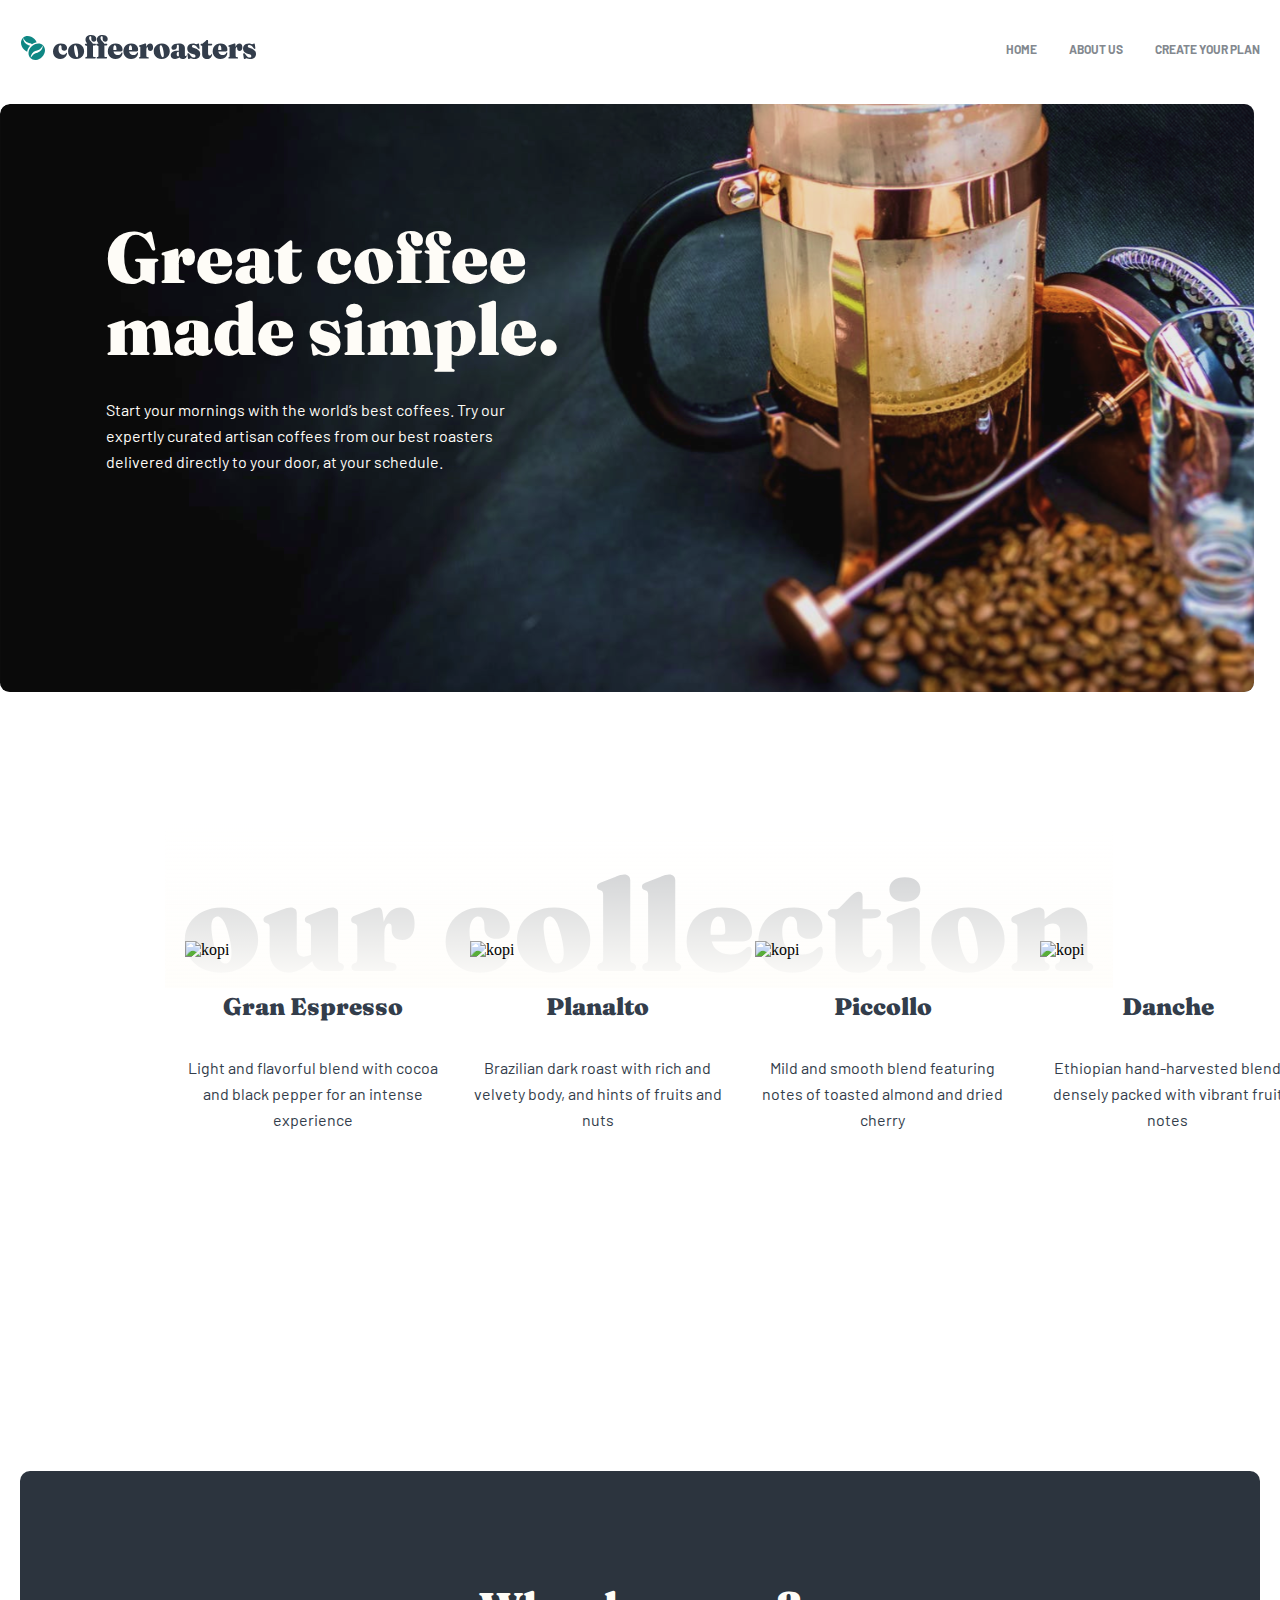
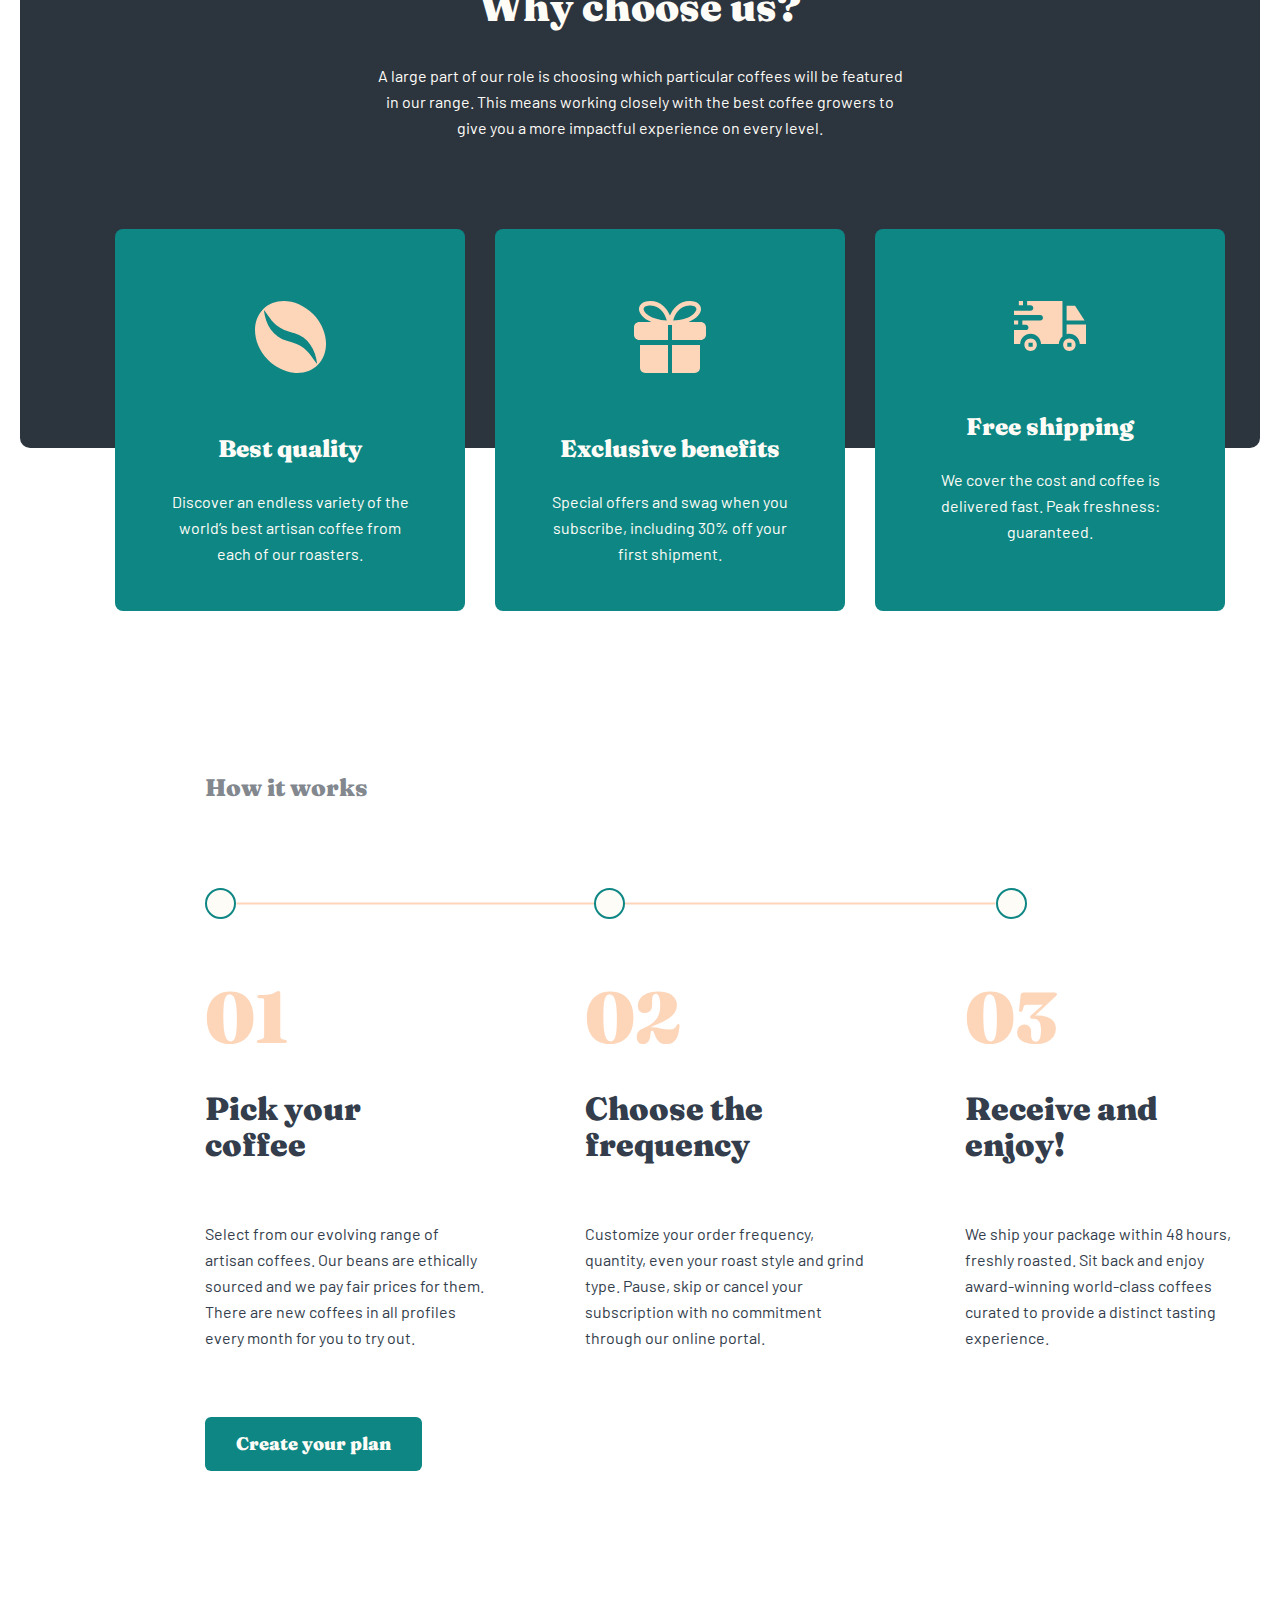
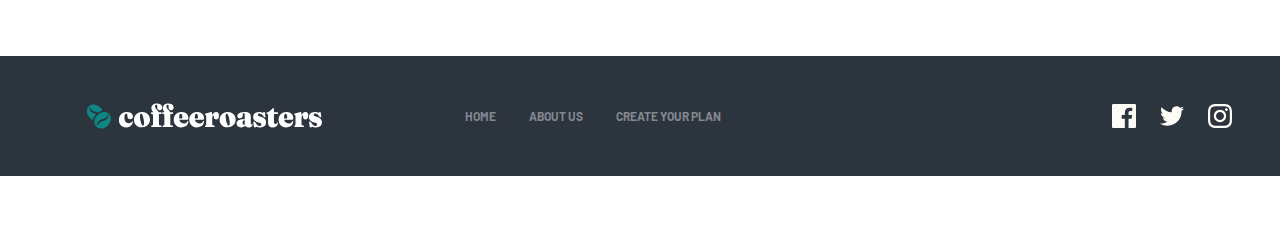
==== index.html @ dc39ba80 "first commit" ====
<!DOCTYPE html>
<html lang="en">

<head>
    <meta charset="UTF-8">
    <meta http-equiv="X-UA-Compatible" content="IE=edge">
    <meta name="viewport" content="width=device-width, initial-scale=1.0">
    <link rel="preconnect" href="https://fonts.googleapis.com">
    <link rel="preconnect" href="https://fonts.gstatic.com" crossorigin>
    <link
        href="https://fonts.googleapis.com/css2?family=Barlow:wght@400;700&family=Fraunces:opsz,wght@9..144,400;9..144,500;9..144,600;9..144,700;9..144,900&family=Libre+Franklin:wght@400;500&family=Montserrat:wght@400;500;600;700&family=Plus+Jakarta+Sans:wght@400;500;700&family=Poppins:wght@400;600;700&family=Rubik:wght@400;500;700&family=Source+Serif+Pro:wght@400;700&family=Tenor+Sans&display=swap"
        rel="stylesheet">

    <link rel="stylesheet" href="./scss/main.css">
    <title>COFFEEROASTERS</title>
</head>

<body>

    <header class="header">
        <div class="container header__box">
            <a class="header__logo" href="#"><img src="./img/logoheader.svg" alt="logo"></a>

            <nav class="nav">
                <ul class="nav__list">
                    <li><a class="nav__item" href="#">HOME</a></li>
                    <li><a class="nav__item" href="#">ABOUT US</a></li>
                    <li><a class="nav__item" href="#">CREATE YOUR PLAN</a></li>
                    <li class="burger"><a href="#"><img src="./img/burger.svg" alt="burger"></a></li>
                </ul>
            </nav>
        </div>
    </header>

    <main class="container main_home">
        <div class="bac-img">
            <h2>Great coffee
                made simple.</h2>
            <p>Start your mornings with the world’s best coffees. Try our expertly curated artisan coffees from our best
                roasters delivered directly to your door, at your schedule.</p>

            <!-- <div class="btn-div">
                <a class="header-btn" href="#">Create your plan</a>
            </div> -->

        </div>
    </main>


    <section class="collc">
        <div class=" collection container">

            <div class="coffe-our-collection">
                <div class="coffe-card">
                    <img src="../8_uy_ishi/img/kopi1.svg" alt="kopi">
                    <div>
                        <h4>Gran Espresso</h4>
                        <p>Light and flavorful blend with cocoa and black pepper for an intense experience</p>
                    </div>

                </div>

                <div class="coffe-card">
                    <img src="../8_uy_ishi/img/kopi2.svg" alt="kopi">
                    <div>
                    <h4>Planalto</h4>
                    <p>Brazilian dark roast with rich and velvety body, and hints of fruits and nuts</p> 
                </div>

                </div>

                <div class="coffe-card">
                    <img src="../8_uy_ishi/img/kopi3.svg" alt="kopi">
                    <div>
                    <h4>Piccollo</h4>
                    <p>Mild and smooth blend featuring notes of toasted almond and dried cherry</p>
                </div>

                </div>

                <div class="coffe-card">
                    <img src="../8_uy_ishi/img/kopi4.svg" alt="kopi">
                    <div>
                    <h4>Danche</h4>
                    <p>Ethiopian hand-harvested blend densely packed with vibrant fruit notes</p>
                </div>

                </div>
            </div>
        </div>

    </section>






    <section class="questions container">

        <div class="quest">
            <h3>Why choose us?</h3>
            <p>A large part of our role is choosing which particular coffees will be featured
                in our range. This means working closely with the best coffee growers to give
                you a more impactful experience on every level.</p>

        </div>
        <div class="question_div_card">
            <div class="question_card">
                <img src="./img/coffee-bean.svg" alt="coffe">
                <div>
                    <h6>Best quality</h6>
                <p>Discover an endless variety of the world’s best artisan coffee from each of our roasters.</p>
                </div>
            </div>

            <div class="question_card">
                <img src="./img/prise.svg" alt="coffe">
                <div>
                    <h6>Exclusive benefits</h6>
                <p>Special offers and swag when you subscribe, including 30% off your first shipment.</p>
                </div>
            </div>

            <div class="question_card">
                <img src="./img/dostafka.svg" alt="coffe">
                <div>
                    <h6>Free shipping</h6>
                <p>We cover the cost and coffee is delivered fast. Peak freshness: guaranteed.</p>
                </div>
            </div>
        </div>

    </section>




    <section class="coffe_works container">
        <h3>How it works</h3>
        <div class="imgs_div">
            <img src="./img/Oval.svg" alt="oval">
            <img class="path" src="./img/Path.svg" alt="oval">
            <img class="midle" src="./img/Oval.svg" alt="oval">
            <img src="./img/Oval.svg" alt="oval">
        </div>
        <div class="numbers_div">
            <div class="numbers_card">
                <h2>01</h2>

                <h5> Pick your coffee</h5>

                <p>Select from our evolving range of artisan coffees. Our beans are ethically sourced and we pay fair
                    prices for them. There are new coffees in all profiles every month for you to try out.</p>
            </div>

            <div class="numbers_card">
                <h2>02</h2>

                <h5> Choose the frequency</h5>

                <p>Customize your order frequency, quantity, even your roast style and grind type. Pause, skip or cancel
                    your subscription with no commitment through our online portal.</p>
            </div>

            <div class="numbers_card">
                <h2>03</h2>

                <h5> Receive and enjoy!</h5>

                <p>We ship your package within 48 hours, freshly roasted. Sit back and enjoy award-winning world-class
                    coffees curated to provide a distinct tasting experience.</p>
            </div>
        </div>

        <div class="btn-div">
            <a class="work-btn" href="#">Create your plan</a>
        </div>

    </section>






    <footer class="footer container">


        <div class="footer_div">

            <img src="./img/logofooter.svg" alt="logo">

            <nav class="nav">
                <ul class="nav__list_footer">
                    <li><a class="nav__item_footer" href="#">HOME</a></li>
                    <li><a class="nav__item_footer" href="#">ABOUT US</a></li>
                    <li><a class="nav__item_footer" href="#">CREATE YOUR PLAN</a></li>

                </ul>
            </nav>

            <div class="linkslar">
                <img src="./img/fasebook.svg" alt="fasebook">
                <img src="./img/twitter.svg" alt="fasebook">
                <img src="./img/insta.svg" alt="fasebook">

            </div>


        </div>



    </footer>











</body>

</html>
---- scss/main.css ----
body {
  margin: 0;
  padding: 0;
}

a {
  text-decoration: none;
}

li {
  list-style: none;
}

.container {
  margin: 0 auto;
  padding: 0 20px;
  max-width: 1300px;
}

.header {
  padding-bottom: 30px;
}
.header .header__box {
  display: flex;
  justify-content: space-between;
  align-items: center;
  padding-top: 24px;
}
.header .header__box .nav .nav__list {
  display: flex;
  gap: 32px;
}
.header .header__box .nav .nav__list .burger {
  display: none;
}
.header .header__box .nav .nav__list .nav__item {
  list-style: none;
  font-family: "Barlow";
  font-style: normal;
  font-weight: 700;
  font-size: 12px;
  line-height: 15px;
  color: #83888F;
  margin: 0;
}
.header .header__box .nav .nav__list .nav__item:hover {
  color: #333D4B;
  font-weight: 700;
}

@media (max-width: 590px) {
  .header .header__box {
    justify-content: center;
    padding: 0;
    padding-top: 20px;
  }
  .header .header__box .nav .nav__list .nav__item {
    display: none;
  }
  .header .header__box .nav .nav__list .burger {
    display: block;
  }
}
.main_home {
  background: url(../img/bacraundsvg.svg);
  height: 600px;
  background-size: 98%;
  background-repeat: no-repeat;
  border-radius: 10px;
  padding-top: 117px;
  margin: 0 auto;
}
.main_home .bac-img h2 {
  font-family: "Fraunces";
  font-style: normal;
  font-weight: 900;
  font-size: 72px;
  line-height: 72px;
  color: #FEFCF7;
  width: 493px;
  padding-left: 86px;
  margin: 0;
}
.main_home .bac-img p {
  font-family: "Barlow";
  font-style: normal;
  font-weight: 400;
  font-size: 16px;
  line-height: 26px;
  color: #FEFCF7;
  width: 405px;
  padding: 32px 0px 0px 86px;
  margin: 0;
}
.main_home .bac-img .btn-div {
  padding: 71px 0px 0px 86px;
}
.main_home .bac-img .btn-div .header-btn {
  font-family: "Fraunces";
  font-style: normal;
  font-weight: 900;
  font-size: 18px;
  line-height: 25px;
  text-align: center;
  color: #FEFCF7;
  padding: 15px 31px 16px 31px;
  background-color: #0E8784;
  border-radius: 6px;
}
.main_home .bac-img .btn-div .header-btn:hover {
  background-color: #66D2CF;
}

@media (max-width: 920px) {
  .main_home {
    padding-top: 17px;
    background: url(../img/bacraundsvg.svg);
    height: 400px;
    background-size: 98%;
    background-repeat: no-repeat;
    border-radius: 10px;
  }
  .main_home .bac-img h2 {
    font-size: 48px;
    line-height: 48px;
    color: #FEFCF7;
    width: 329px;
    padding-left: 56px;
    margin: 0;
  }
  .main_home .bac-img p {
    font-size: 15px;
    line-height: 25px;
    color: #FEFCF7;
    width: 398px;
    padding: 24px 0px 0px 58px;
    margin: 0;
  }
  .main_home .bac-img .btn-div {
    padding: 55px 0px 0px 58px;
  }
}
@media (max-width: 590px) {
  .main_home {
    padding-top: 100px;
    background: url(../img/phonebag.svg);
    width: 377px;
    background-size: 100%;
    background-repeat: no-repeat;
    border-radius: 10px;
  }
  .main_home .bac-img h2 {
    font-size: 48px;
    line-height: 48px;
    color: #FEFCF7;
    width: 329px;
    padding-left: 20px;
    margin: 0;
  }
  .main_home .bac-img p {
    font-size: 15px;
    line-height: 25px;
    color: #FEFCF7;
    width: 398px;
    padding: 24px 0px 0px 20px;
    margin: 0;
  }
  .main_home .bac-img .btn-div {
    padding: 55px 0px 0px 20px;
  }
}
.footer {
  padding: 200px 0px 50px 0px;
}
.footer .footer_div {
  width: 1280px;
  height: 120px;
  background-color: #2C343E;
  display: flex;
  align-items: center;
  padding-left: 86px;
}
.footer .footer_div img {
  height: 26px;
  width: 236px;
  padding-right: 103px;
}
.footer .footer_div .nav .nav__list_footer {
  display: flex;
  gap: 33px;
}
.footer .footer_div .nav .nav__list_footer .nav__item_footer {
  list-style: none;
  font-family: "Barlow";
  font-style: normal;
  font-weight: 700;
  font-size: 12px;
  line-height: 15px;
  color: #83888F;
  margin: 0;
}
.footer .footer_div .nav .nav__list_footer .nav__item_footer:hover {
  color: #FEFCF7;
  font-weight: 700;
}
.footer .footer_div .linkslar {
  display: flex;
  width: 120px;
  gap: 24px;
  padding-left: 391px;
}
.footer .footer_div .linkslar img {
  width: 24px;
  height: 24px;
  margin: 0;
  padding: 0;
}

@media (max-width: 920px) {
  .footer {
    padding: 120px 0px 70px 0px;
  }
  .footer .footer_div {
    width: 687px;
    height: 270px;
    display: grid;
    grid-template-columns: auto;
    justify-content: center;
    text-align: center;
  }
  .footer .footer_div img {
    height: 26px;
    width: 236px;
    padding: 0;
    padding-bottom: 10px;
    padding-left: 30px;
    justify-content: center;
    text-align: center;
  }
  .footer .footer_div .nav .nav__list_footer {
    display: flex;
    gap: 23px;
    padding: 0;
    justify-content: center;
  }
  .footer .footer_div .nav .nav__list_footer .nav__item_footer {
    list-style: none;
    font-family: "Barlow";
    font-style: normal;
    font-weight: 700;
    font-size: 12px;
    line-height: 15px;
    color: #83888F;
    margin: 0;
  }
  .footer .footer_div .nav .nav__list_footer .nav__item_footer:hover {
    color: #FEFCF7;
    font-weight: 700;
  }
  .footer .footer_div .linkslar {
    display: flex;
    width: 120px;
    gap: 24px;
    margin: 0 auto;
    padding: 0;
    padding-left: 0px;
    justify-content: center;
  }
  .footer .footer_div .linkslar img {
    width: 24px;
    height: 24px;
    margin: 0;
    padding: 0;
  }
}
@media (max-width: 590px) {
  .footer {
    padding: 120px 0px 70px 40px;
  }
  .footer .footer_div {
    width: 307px;
    height: 346px;
    display: grid;
    grid-template-columns: auto;
    justify-content: center;
    text-align: center;
  }
  .footer .footer_div img {
    height: 26px;
    width: 236px;
    padding: 0;
    padding-bottom: 0px;
    padding-left: 0px;
    padding-right: 90px;
    justify-content: center;
    text-align: center;
  }
  .footer .footer_div .nav .nav__list_footer {
    display: grid;
    grid-template-columns: auto;
    gap: 23px;
    padding: 0;
    justify-content: center;
  }
  .footer .footer_div .nav .nav__list_footer .nav__item_footer {
    list-style: none;
    font-family: "Barlow";
    font-style: normal;
    font-weight: 700;
    font-size: 12px;
    line-height: 15px;
    color: #83888F;
    margin: 0;
    padding-right: 90px;
  }
  .footer .footer_div .nav .nav__list_footer .nav__item_footer:hover {
    color: #FEFCF7;
    font-weight: 700;
  }
  .footer .footer_div .linkslar {
    display: flex;
    width: 120px;
    margin: 0 auto;
    padding: 0;
    padding-left: 0px;
    justify-content: center;
    padding-right: 90px;
  }
  .footer .footer_div .linkslar img {
    width: 24px;
    height: 24px;
    margin: 0;
    padding: 0;
  }
}
.collc {
  padding-left: 165px;
  padding-bottom: 50px;
}
.collc .collection {
  background-image: url(../img/collection.svg);
  height: 600px;
  background-size: 85%;
  background-repeat: no-repeat;
  border-radius: 10px;
}
.collc .collection .coffe-our-collection {
  padding-top: 120px;
  display: flex;
  gap: 30px;
}
.collc .collection .coffe-our-collection .coffe-card h4 {
  font-family: "Fraunces";
  font-style: normal;
  font-weight: 900;
  font-size: 24px;
  line-height: 32px;
  text-align: center;
  color: #333D4B;
  width: 255px;
}
.collc .collection .coffe-our-collection .coffe-card p {
  font-family: "Barlow";
  font-style: normal;
  font-weight: 400;
  font-size: 16px;
  line-height: 26px;
  text-align: center;
  color: #333D4B;
  width: 255px;
}

@media (max-width: 920px) {
  .collc {
    padding-left: 65px;
    padding-bottom: 200px;
  }
  .collc .collection .coffe-our-collection {
    padding-top: 120px;
    display: grid;
    grid-template-columns: auto;
    gap: 30px;
  }
  .collc .collection .coffe-our-collection .coffe-card {
    display: flex;
  }
  .collc .collection .coffe-our-collection .coffe-card h4 {
    text-align: left;
    width: 255px;
  }
  .collc .collection .coffe-our-collection .coffe-card p {
    text-align: left;
    width: 285px;
  }
}
@media (max-width: 590px) {
  .collc {
    padding-left: 65px;
    padding-bottom: 700px;
  }
  .collc .collection .coffe-our-collection {
    padding-top: 120px;
    display: grid;
    grid-template-columns: auto;
    gap: 30px;
  }
  .collc .collection .coffe-our-collection .coffe-card {
    display: block;
  }
  .collc .collection .coffe-our-collection .coffe-card h4 {
    text-align: center;
    width: 255px;
  }
  .collc .collection .coffe-our-collection .coffe-card p {
    text-align: center;
    width: 285px;
  }
}
.questions {
  position: relative;
}
.questions .quest {
  height: 577px;
  background-size: 98%;
  background-color: #2C343E;
  border-radius: 10px;
}
.questions .quest h3 {
  font-family: "Fraunces";
  font-style: normal;
  font-weight: 900;
  font-size: 40px;
  line-height: 48px;
  text-align: center;
  color: #FEFCF7;
  margin: 0;
  padding-top: 112px;
}
.questions .quest p {
  font-family: "Barlow";
  font-style: normal;
  font-weight: 400;
  font-size: 16px;
  line-height: 26px;
  text-align: center;
  color: #FEFCF7;
  margin: 0 auto;
  width: 540px;
  padding-top: 32px;
}
.questions .question_div_card {
  position: absolute;
  left: 115px;
  top: 358px;
  display: flex;
  gap: 30px;
}
.questions .question_div_card .question_card {
  background-color: #0E8784;
  border-radius: 8px;
  height: 382px;
  width: 350px;
  text-align: center;
}
.questions .question_div_card .question_card img {
  padding-top: 72px;
}
.questions .question_div_card .question_card h6 {
  font-family: "Fraunces";
  font-style: normal;
  font-weight: 900;
  font-size: 24px;
  line-height: 32px;
  text-align: center;
  color: #FEFCF7;
  margin: 0;
  padding: 56px 0px 24px 0px;
}
.questions .question_div_card .question_card p {
  font-family: "Barlow";
  font-style: normal;
  font-weight: 400;
  font-size: 16px;
  line-height: 26px;
  text-align: center;
  color: #FEFCF7;
  width: 255px;
  margin: 0 auto;
}

@media (max-width: 920px) {
  .questions {
    position: relative;
  }
  .questions .quest {
    height: 577px;
    background-size: 98%;
    background-color: #2C343E;
    border-radius: 10px;
  }
  .questions .quest h3 {
    text-align: center;
    color: #FEFCF7;
    margin: 0;
    padding-top: 92px;
  }
  .questions .quest p {
    text-align: center;
    color: #FEFCF7;
    margin: 0 auto;
    width: 540px;
    padding-top: 32px;
  }
  .questions .question_div_card {
    position: absolute;
    left: 55px;
    top: 268px;
    display: grid;
    grid-template-columns: auto;
    gap: 30px;
  }
  .questions .question_div_card .question_card {
    background-color: #0E8784;
    border-radius: 8px;
    height: 180px;
    width: 573px;
    text-align: left;
    display: flex;
    gap: 55px;
    padding-left: 60px;
  }
  .questions .question_div_card .question_card img {
    padding-top: 72px;
    width: 55px;
    height: 56px;
  }
  .questions .question_div_card .question_card h6 {
    text-align: left;
    margin: 0;
    padding: 56px 0px 24px 0px;
  }
  .questions .question_div_card .question_card p {
    text-align: left;
    width: 344px;
  }
}
@media (max-width: 590px) {
  .questions {
    position: relative;
  }
  .questions .quest {
    height: 907px;
    background-size: 98%;
    background-color: #2C343E;
    border-radius: 10px;
  }
  .questions .quest h3 {
    text-align: center;
    color: #FEFCF7;
    margin: 0;
    padding-top: 62px;
  }
  .questions .quest p {
    text-align: center;
    color: #FEFCF7;
    margin: 0 auto;
    width: 279px;
    padding-top: 24px;
  }
  .questions .question_div_card {
    position: absolute;
    left: 75px;
    top: 358px;
    display: grid;
    grid-template-columns: auto;
    gap: 24px;
  }
  .questions .question_div_card .question_card {
    background-color: #0E8784;
    border-radius: 8px;
    height: 382px;
    width: 279px;
    text-align: center;
    display: block;
    padding-left: 0;
  }
  .questions .question_div_card .question_card img {
    padding-top: 72px;
  }
  .questions .question_div_card .question_card h6 {
    text-align: center;
    color: #FEFCF7;
    margin: 0;
    padding: 56px 0px 24px 0px;
  }
  .questions .question_div_card .question_card p {
    text-align: center;
    color: #FEFCF7;
    width: 255px;
    margin: 0 auto;
  }
}
.coffe_works {
  padding-top: 300px;
  padding-left: 205px;
}
.coffe_works h3 {
  font-family: "Fraunces";
  font-style: normal;
  font-weight: 900;
  font-size: 24px;
  line-height: 32px;
  color: #83888F;
  padding-bottom: 60px;
}
.coffe_works .imgs_div {
  display: flex;
  position: relative;
}
.coffe_works .imgs_div .midle {
  position: absolute;
  left: 389px;
}
.coffe_works .imgs_div .path {
  width: 760px;
}
.coffe_works .numbers_div {
  padding-top: 62px;
  display: flex;
  gap: 95px;
}
.coffe_works .numbers_div .numbers_card h2 {
  font-family: "Fraunces";
  font-style: normal;
  font-weight: 900;
  font-size: 72px;
  line-height: 72px;
  color: #FDD6BA;
  margin: 0;
  padding-bottom: 38px;
}
.coffe_works .numbers_div .numbers_card h5 {
  font-family: "Fraunces";
  font-style: normal;
  font-weight: 900;
  font-size: 32px;
  line-height: 36px;
  color: #333D4B;
  width: 255px;
  margin: 0;
  padding-bottom: 42px;
}
.coffe_works .numbers_div .numbers_card p {
  font-family: "Barlow";
  font-style: normal;
  font-weight: 400;
  font-size: 16px;
  line-height: 26px;
  color: #333D4B;
  width: 285px;
}
.coffe_works .btn-div {
  padding: 64px 0px 0px 0px;
}
.coffe_works .btn-div .work-btn {
  font-family: "Fraunces";
  font-style: normal;
  font-weight: 900;
  font-size: 18px;
  line-height: 25px;
  text-align: center;
  color: #FEFCF7;
  padding: 15px 31px 16px 31px;
  background-color: #0E8784;
  border-radius: 6px;
}
.coffe_works .btn-div .work-btn:hover {
  background-color: #66D2CF;
}

@media (max-width: 920px) {
  .coffe_works {
    padding-top: 400px;
    padding-left: 39px;
  }
  .coffe_works .imgs_div {
    display: flex;
    position: relative;
  }
  .coffe_works .imgs_div .midle {
    position: absolute;
    left: 289px;
  }
  .coffe_works .imgs_div .path {
    width: 527px;
  }
  .coffe_works .numbers_div {
    padding-top: 62px;
    display: flex;
    gap: 20px;
  }
  .coffe_works .numbers_div .numbers_card h2 {
    font-family: "Fraunces";
    font-style: normal;
    font-weight: 900;
    font-size: 72px;
    line-height: 72px;
    color: #FDD6BA;
    margin: 0;
    padding-bottom: 38px;
  }
  .coffe_works .numbers_div .numbers_card h5 {
    font-family: "Fraunces";
    font-style: normal;
    font-weight: 900;
    font-size: 32px;
    line-height: 36px;
    color: #333D4B;
    width: 255px;
    margin: 0;
    padding-bottom: 42px;
  }
  .coffe_works .numbers_div .numbers_card p {
    font-family: "Barlow";
    font-style: normal;
    font-weight: 400;
    font-size: 16px;
    line-height: 26px;
    color: #333D4B;
    width: 225px;
  }
}
@media (max-width: 590px) {
  .coffe_works {
    padding-top: 700px;
    padding-left: 39px;
  }
  .coffe_works h3 {
    padding-left: 95px;
  }
  .coffe_works .imgs_div {
    display: none;
  }
  .coffe_works .numbers_div {
    padding-top: 62px;
    display: grid;
    grid-template-columns: auto;
    gap: 20px;
    text-align: center;
    width: 300px;
  }
  .coffe_works .numbers_div .numbers_card h2 {
    padding-bottom: 24px;
    width: 90px;
    justify-content: center;
    text-align: center;
    margin: 0 auto;
  }
  .coffe_works .numbers_div .numbers_card h5 {
    font-family: "Fraunces";
    font-style: normal;
    font-weight: 900;
    font-size: 28px;
    line-height: 36px;
    color: #333D4B;
    width: 377px;
    margin: 0;
    padding-bottom: 42px;
  }
  .coffe_works .numbers_div .numbers_card p {
    font-family: "Barlow";
    font-style: normal;
    font-weight: 400;
    font-size: 16px;
    line-height: 26px;
    color: #333D4B;
    width: 325px;
    margin: 0 auto;
  }
  .coffe_works .btn-div {
    padding: 64px 0px 0px 75px;
  }
}
.taturoka {
  padding-left: 200px;
}
.taturoka .tatur_text {
  display: flex;
  gap: 125px;
}
.taturoka .tatur_text img {
  border-radius: 8px;
}
.taturoka .tatur_text .taturowka_text {
  padding-top: 90px;
}
.taturoka .tatur_text .taturowka_text h3 {
  font-family: "Fraunces";
  font-style: normal;
  font-weight: 900;
  font-size: 40px;
  line-height: 48px;
  color: #333D4B;
  margin: 0;
}
.taturoka .tatur_text .taturowka_text p {
  font-family: "Barlow";
  font-style: normal;
  font-weight: 400;
  font-size: 16px;
  line-height: 26px;
  color: #333D4B;
  width: 540px;
  margin: 0;
}

@media (max-width: 920px) {
  .taturoka {
    padding-left: 30px;
  }
  .taturoka .tatur_text {
    display: flex;
    gap: 69px;
  }
  .taturoka .tatur_text img {
    border-radius: 8px;
    height: 470px;
    width: 281px;
  }
  .taturoka .tatur_text .taturowka_text {
    padding-top: 50px;
  }
  .taturoka .tatur_text .taturowka_text h3 {
    font-family: "Fraunces";
    font-style: normal;
    font-weight: 900;
    font-size: 40px;
    line-height: 48px;
    color: #333D4B;
    margin: 0;
  }
  .taturoka .tatur_text .taturowka_text p {
    font-family: "Barlow";
    font-style: normal;
    font-weight: 400;
    font-size: 16px;
    line-height: 26px;
    color: #333D4B;
    width: 339px;
    margin: 0;
  }
}
@media (max-width: 590px) {
  .taturoka {
    padding-left: 50px;
    padding-top: 100px;
    padding-right: 0;
  }
  .taturoka .tatur_text {
    display: block;
  }
  .taturoka .tatur_text img {
    height: 400px;
    width: 327px;
    border-radius: 8px;
  }
  .taturoka .tatur_text .taturowka_text {
    padding-top: 50px;
  }
  .taturoka .tatur_text .taturowka_text h3 {
    font-family: "Fraunces";
    font-style: normal;
    font-weight: 900;
    font-size: 32px;
    line-height: 48px;
    color: #333D4B;
    margin: 0;
    width: 327px;
    padding-bottom: 30px;
  }
  .taturoka .tatur_text .taturowka_text p {
    font-family: "Barlow";
    font-style: normal;
    font-weight: 400;
    font-size: 16px;
    line-height: 26px;
    color: #333D4B;
    width: 327px;
    margin: 0;
  }
}
.quality {
  padding-top: 244px;
}
.quality .bac__div_quality {
  position: relative;
  height: 474px;
  width: 1280px;
  border-radius: 10px;
  background-color: #2C343E;
}
.quality .bac__div_quality h2 {
  font-family: "Fraunces";
  font-style: normal;
  font-weight: 900;
  font-size: 40px;
  line-height: 48px;
  padding-top: 88px;
  padding-left: 85px;
  margin: 0;
  color: #FEFCF7;
}
.quality .bac__div_quality p {
  font-family: "Barlow";
  font-style: normal;
  font-weight: 400;
  font-size: 16px;
  line-height: 26px;
  padding-top: 32px;
  padding-left: 85px;
  margin: 0;
  color: #FEFCF7;
  width: 540px;
}
.quality .bac__div_quality .acup_of_coffe {
  position: absolute;
  right: 51px;
  bottom: 136px;
}
.quality .bac__div_quality .acup_of_coffe img {
  border-radius: 8px;
}
.quality .bac__div_quality .acup_of_coffe2 {
  display: none;
}

@media (max-width: 920px) {
  .quality {
    padding-top: 244px;
  }
  .quality .bac__div_quality {
    position: relative;
    height: 488px;
    width: 688px;
    border-radius: 10px;
    border-radius: 10px;
    background-color: #2C343E;
  }
  .quality .bac__div_quality h2 {
    font-family: "Fraunces";
    font-style: normal;
    font-weight: 900;
    font-size: 32px;
    line-height: 48px;
    padding-top: 208px;
    padding-left: 135px;
    margin: 0;
    width: 413px;
    color: #FEFCF7;
  }
  .quality .bac__div_quality p {
    font-family: "Barlow";
    font-style: normal;
    font-weight: 400;
    font-size: 16px;
    line-height: 26px;
    padding-top: 32px;
    padding-left: 85px;
    margin: 0;
    text-align: center;
    color: #FEFCF7;
    width: 540px;
  }
  .quality .bac__div_quality .acup_of_coffe2 {
    display: block;
    position: absolute;
    right: 51px;
    bottom: 336px;
  }
  .quality .bac__div_quality .acup_of_coffe2 img {
    height: 320px;
    width: 573px;
    border-radius: 8px;
  }
  .quality .bac__div_quality .acup_of_coffe {
    display: none;
  }
}
@media (max-width: 590px) {
  .quality {
    padding-top: 244px;
    padding-right: 0;
  }
  .quality .bac__div_quality {
    position: relative;
    height: 509px;
    width: 327px;
    border-radius: 10px;
    background-color: #2C343E;
  }
  .quality .bac__div_quality h2 {
    font-family: "Fraunces";
    font-style: normal;
    font-weight: 900;
    font-size: 32px;
    line-height: 48px;
    padding-top: 122px;
    padding-left: 25px;
    margin: 0;
    width: 279px;
    text-align: center;
    color: #FEFCF7;
  }
  .quality .bac__div_quality p {
    font-family: "Barlow";
    font-style: normal;
    font-weight: 400;
    font-size: 16px;
    line-height: 26px;
    padding-top: 24px;
    padding-left: 24px;
    margin: 0;
    text-align: center;
    color: #FEFCF7;
    width: 279px;
  }
  .quality .bac__div_quality .acup_of_coffe2 {
    display: block;
    position: absolute;
    right: 24px;
    bottom: 416px;
  }
  .quality .bac__div_quality .acup_of_coffe2 img {
    height: 156px;
    width: 279px;
    border-radius: 8px;
  }
  .quality .bac__div_quality .acup_of_coffe {
    display: none;
  }
}
.world_in_coffe {
  padding-top: 100px;
  padding-left: 100px;
}
.world_in_coffe h2 {
  font-family: "Fraunces";
  font-style: normal;
  font-weight: 900;
  font-size: 24px;
  line-height: 32px;
  color: #83888F;
  margin: 0;
}
.world_in_coffe .world_div {
  display: flex;
  gap: 180px;
  padding-top: 72px;
}
.world_in_coffe .world_div .world_card {
  width: 275px;
}
.world_in_coffe .world_div .world_card h5 {
  font-family: "Fraunces";
  font-style: normal;
  font-weight: 900;
  font-size: 32px;
  line-height: 36px;
  margin: 0;
  padding-top: 45px;
  color: #333D4B;
  padding-bottom: 24px;
}
.world_in_coffe .world_div .world_card p {
  font-family: "Barlow";
  font-style: normal;
  font-weight: 400;
  font-size: 16px;
  line-height: 26px;
  margin: 0;
  color: #333D4B;
  width: 150px;
}

@media (max-width: 920px) {
  .world_in_coffe {
    padding-top: 100px;
    padding-left: 100px;
  }
  .world_in_coffe .world_div {
    display: flex;
    gap: 10px;
    padding-top: 72px;
  }
  .world_in_coffe .world_div .world_card {
    width: 275px;
  }
  .world_in_coffe .world_div .world_card h5 {
    font-size: 24px;
  }
}
@media (max-width: 590px) {
  .world_in_coffe {
    padding-top: 100px;
    padding-left: 40px;
  }
  .world_in_coffe h2 {
    font-family: "Fraunces";
    font-style: normal;
    font-weight: 900;
    font-size: 24px;
    line-height: 32px;
    color: #83888F;
    margin: 0;
  }
  .world_in_coffe .world_div {
    display: grid;
    grid-template-columns: auto;
    padding-top: 72px;
  }
  .world_in_coffe .world_div .world_card {
    text-align: center;
    width: 275px;
    padding-bottom: 30px;
  }
  .world_in_coffe .world_div .world_card h5 {
    font-family: "Fraunces";
    font-style: normal;
    font-weight: 900;
    font-size: 32px;
    line-height: 36px;
    margin: 0;
    padding-top: 45px;
    color: #333D4B;
    padding-bottom: 24px;
    text-align: center;
  }
  .world_in_coffe .world_div .world_card p {
    font-family: "Barlow";
    text-align: center;
    font-style: normal;
    font-weight: 400;
    font-size: 16px;
    line-height: 26px;
    margin: 0;
    color: #333D4B;
    width: 150px;
    padding-left: 60px;
  }
}/*# sourceMappingURL=main.css.map */
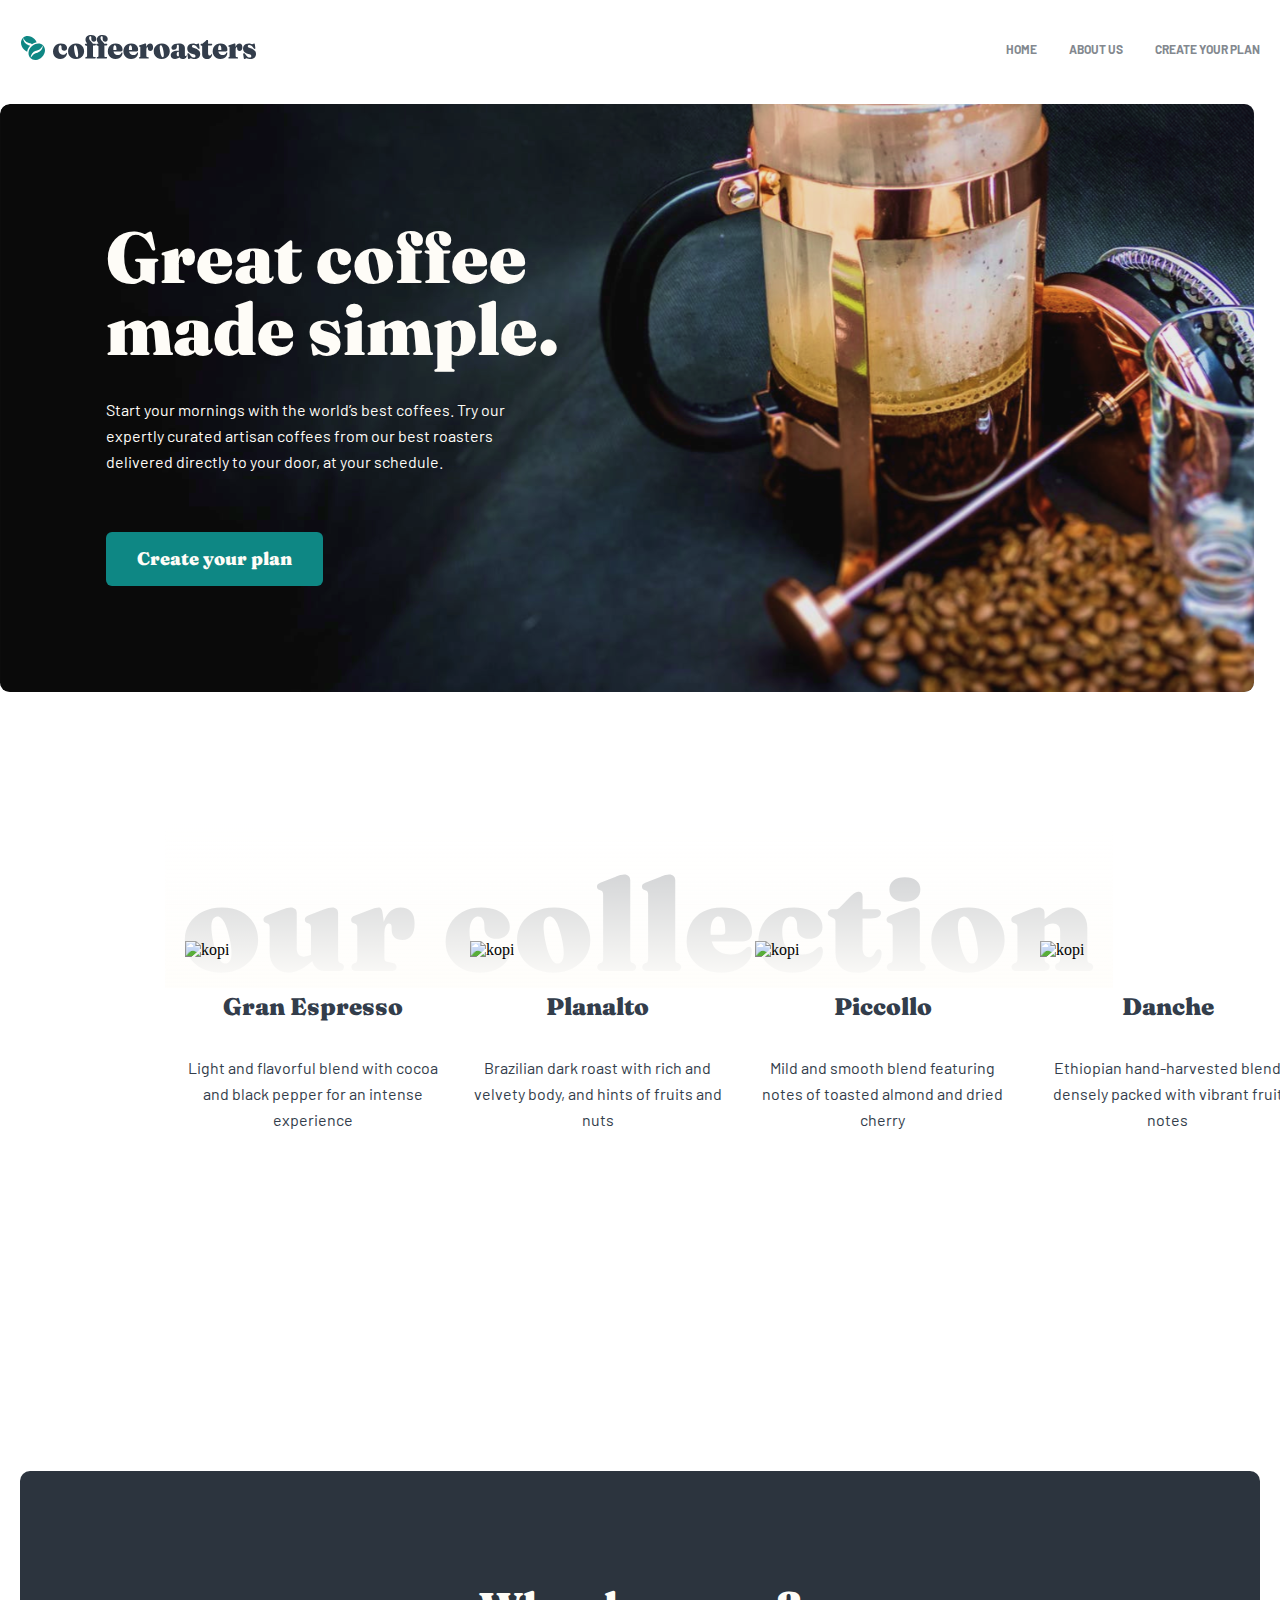
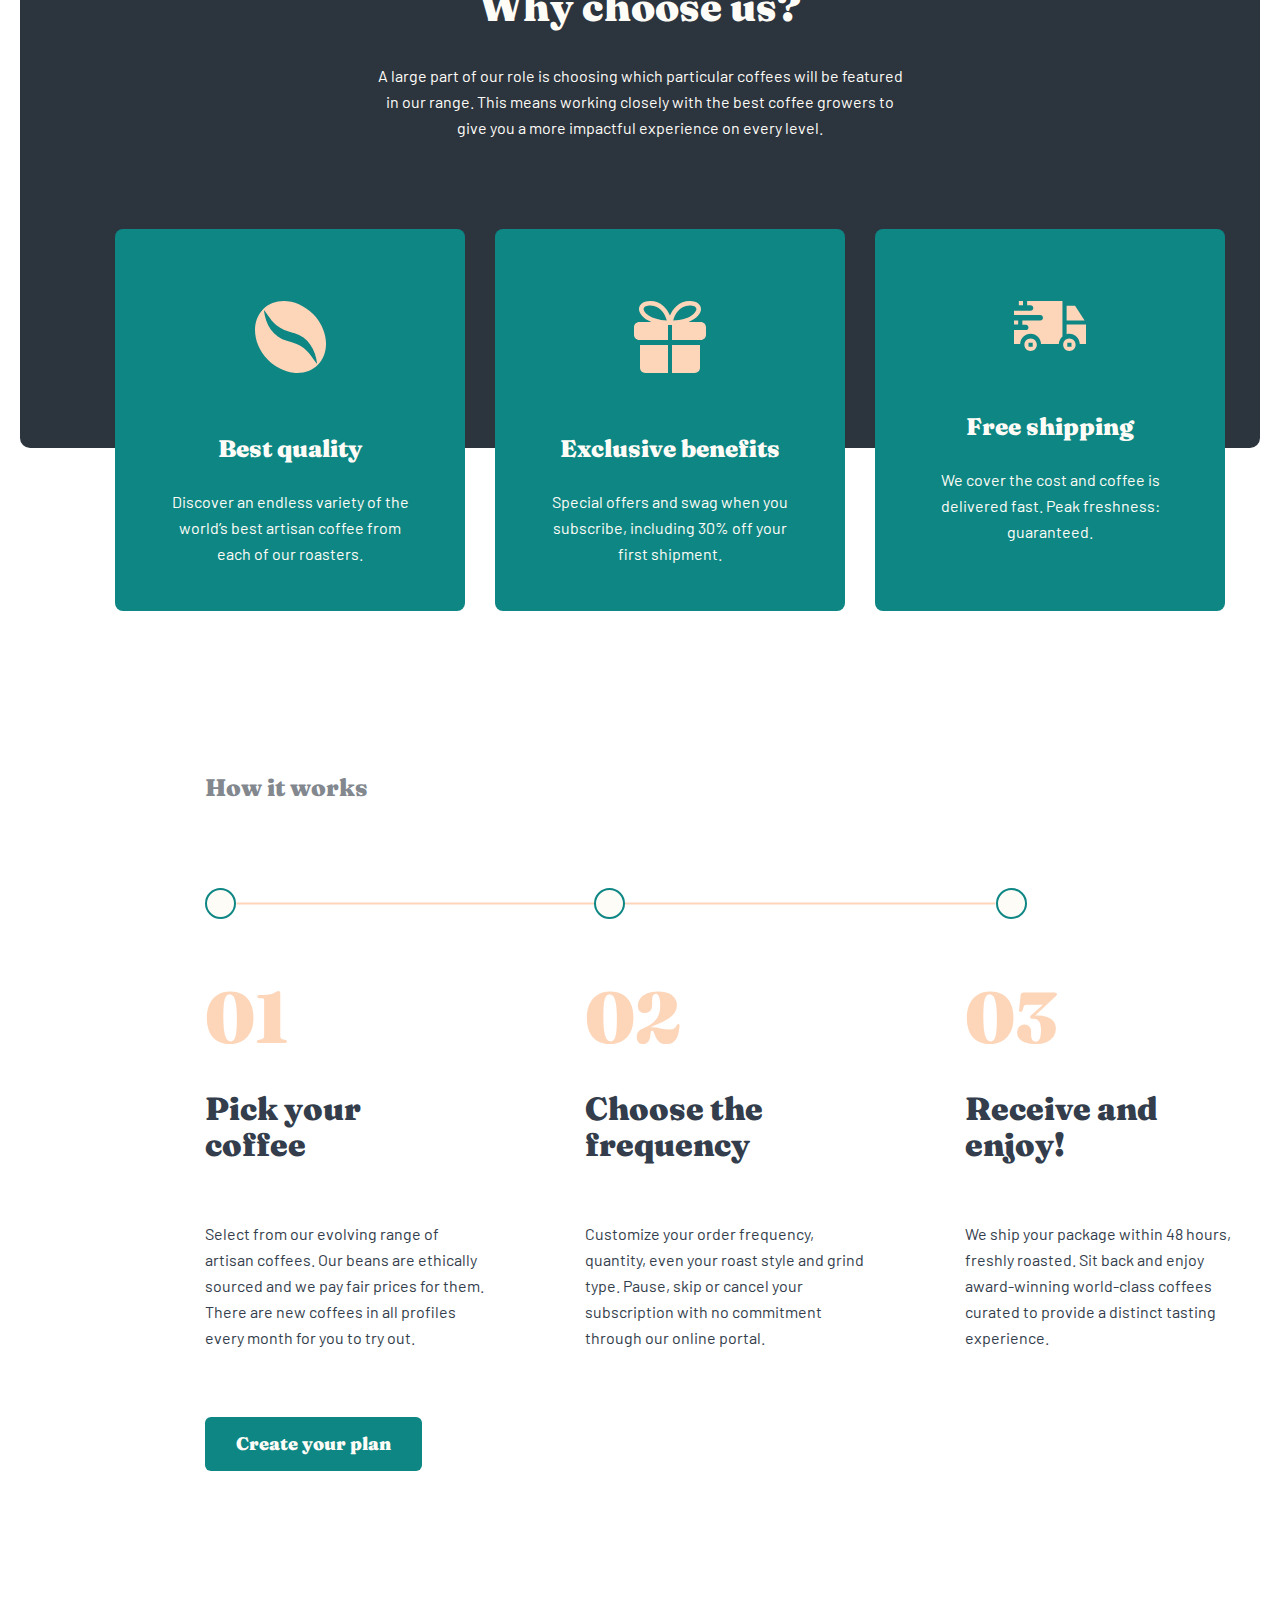
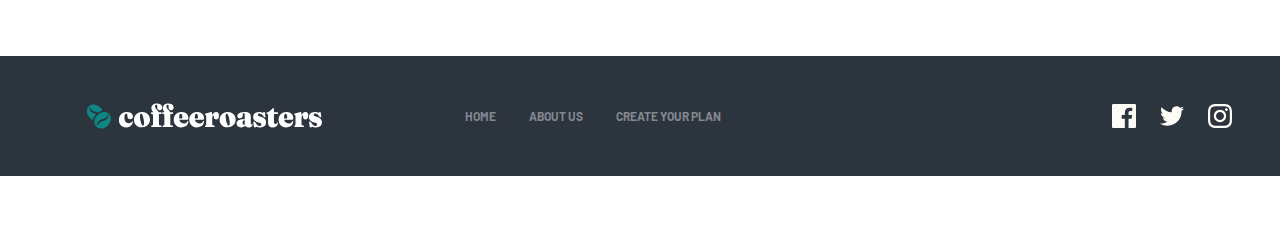
==== commit 4f4bfede: "first commit" ====
--- a/index.html
+++ b/index.html
@@ -23,8 +23,8 @@
 
             <nav class="nav">
                 <ul class="nav__list">
-                    <li><a class="nav__item" href="#">HOME</a></li>
-                    <li><a class="nav__item" href="#">ABOUT US</a></li>
+                    <li><a class="nav__item" href="./index.html">HOME</a></li>
+                    <li><a class="nav__item" href="./about.html">ABOUT US</a></li>
                     <li><a class="nav__item" href="#">CREATE YOUR PLAN</a></li>
                     <li class="burger"><a href="#"><img src="./img/burger.svg" alt="burger"></a></li>
                 </ul>
@@ -39,9 +39,9 @@
             <p>Start your mornings with the world’s best coffees. Try our expertly curated artisan coffees from our best
                 roasters delivered directly to your door, at your schedule.</p>
 
-            <!-- <div class="btn-div">
+            <div class="btn-div">
                 <a class="header-btn" href="#">Create your plan</a>
-            </div> -->
+            </div>
 
         </div>
     </main>
@@ -52,7 +52,7 @@
 
             <div class="coffe-our-collection">
                 <div class="coffe-card">
-                    <img src="../8_uy_ishi/img/kopi1.svg" alt="kopi">
+                    <img src="./img/kopi1.svg" alt="kopi">
                     <div>
                         <h4>Gran Espresso</h4>
                         <p>Light and flavorful blend with cocoa and black pepper for an intense experience</p>
@@ -61,7 +61,7 @@
                 </div>
 
                 <div class="coffe-card">
-                    <img src="../8_uy_ishi/img/kopi2.svg" alt="kopi">
+                    <img src="./img/kopi2.svg" alt="kopi">
                     <div>
                     <h4>Planalto</h4>
                     <p>Brazilian dark roast with rich and velvety body, and hints of fruits and nuts</p> 
@@ -70,7 +70,7 @@
                 </div>
 
                 <div class="coffe-card">
-                    <img src="../8_uy_ishi/img/kopi3.svg" alt="kopi">
+                    <img src="./img/kopi3.svg" alt="kopi">
                     <div>
                     <h4>Piccollo</h4>
                     <p>Mild and smooth blend featuring notes of toasted almond and dried cherry</p>
@@ -79,7 +79,7 @@
                 </div>
 
                 <div class="coffe-card">
-                    <img src="../8_uy_ishi/img/kopi4.svg" alt="kopi">
+                    <img src="./img/kopi4.svg" alt="kopi">
                     <div>
                     <h4>Danche</h4>
                     <p>Ethiopian hand-harvested blend densely packed with vibrant fruit notes</p>
